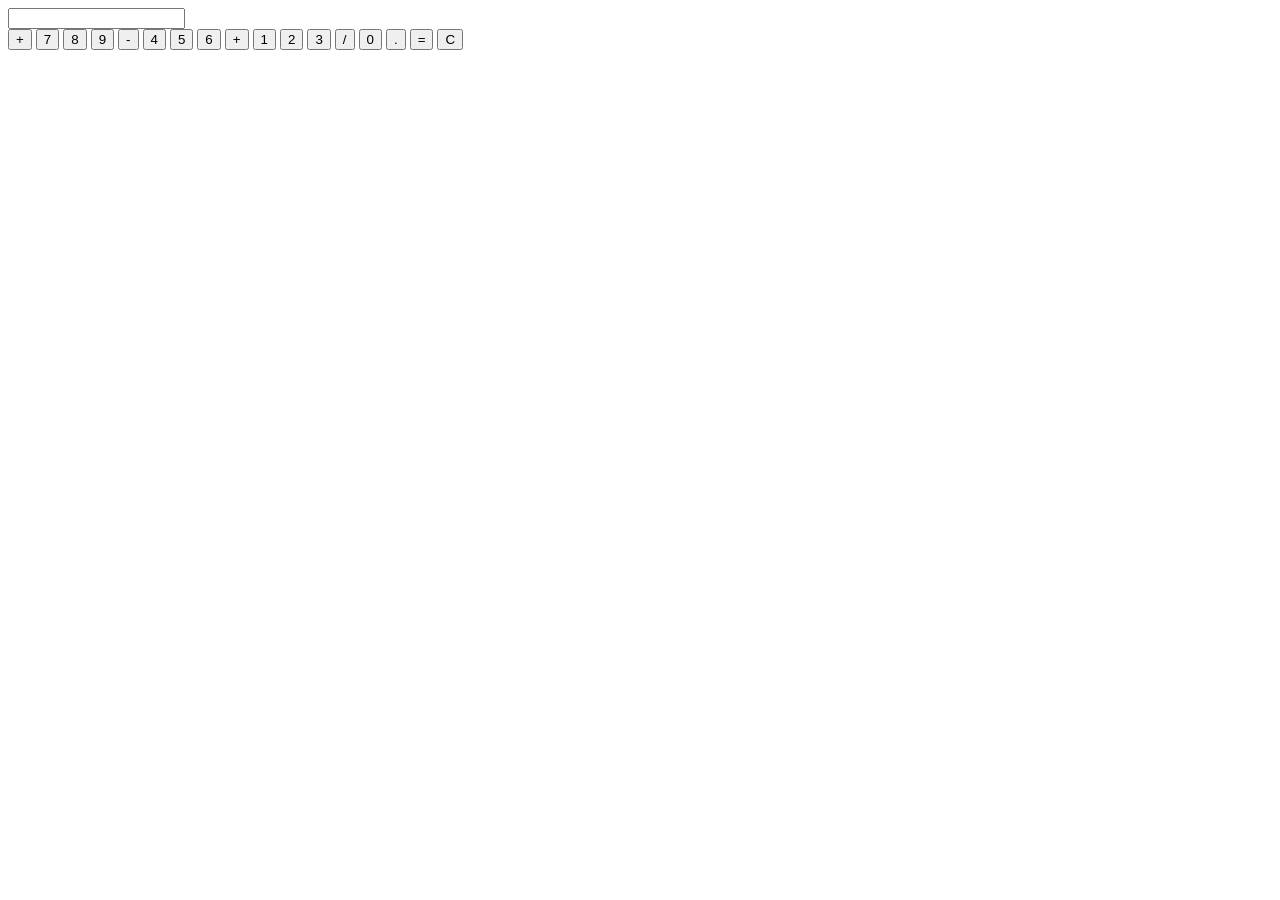
==== Calculator/index.html @ e33d105e "Initialized Project and created th HTML file for the calculator" ====
<!DOCTYPE html>
<html lang="en">
<head>
    <meta charset="UTF-8">
    <meta name="viewport" content="width=device-width, initial-scale=1.0">
    <title>Document</title>
    <link rel="stylesheet" href="style.css">
</head>
<body>
    
    <div id="calculator">
        <input id="display" readonly>
        <div id="keys">
            <button onclick="appendToDisplay('+')">+</button>
            <button onclick="appendToDisplay('7')">7</button>
            <button onclick="appendToDisplay('8')">8</button>
            <button onclick="appendToDisplay('9')">9</button>
            <button onclick="appendToDisplay('-')">-</button>
            <button onclick="appendToDisplay('4')">4</button>
            <button onclick="appendToDisplay('5')">5</button>
            <button onclick="appendToDisplay('6')">6</button>
            <button onclick="appendToDisplay('*')">+</button>
            <button onclick="appendToDisplay('1')">1</button>
            <button onclick="appendToDisplay('2')">2</button>
            <button onclick="appendToDisplay('3')">3</button>
            <button onclick="appendToDisplay('/')">/</button>
            <button onclick="appendToDisplay('0')">0</button>
            <button onclick="appendToDisplay('.')">.</button>
            <button onclick="calculate()">=</button>
            <button onclick="clearDisplay()">C</button>
            
            
            
        </div>
    </div>

    <script src="script.js"></script>
</body>
</html>
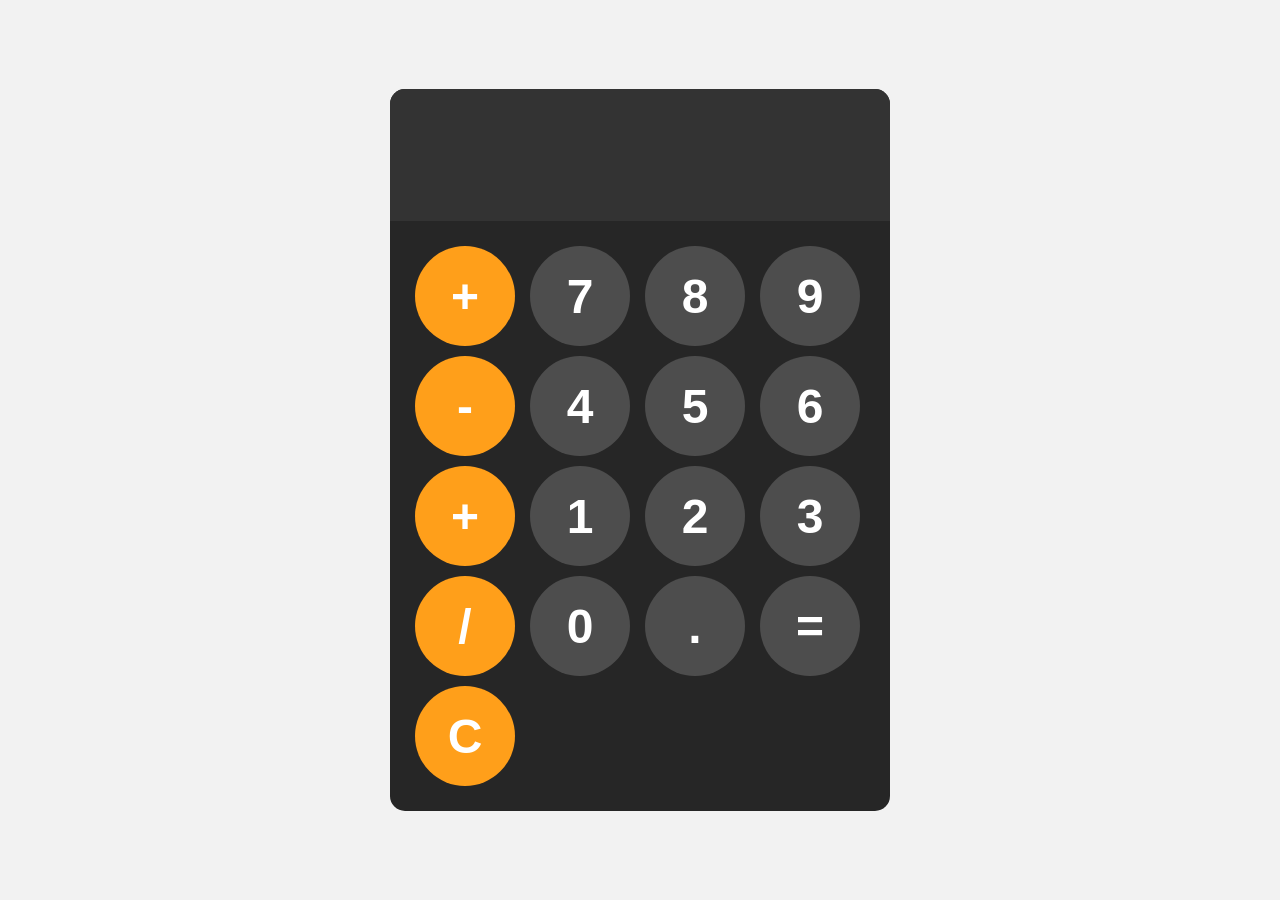
==== commit b47a8a5e: "feat: Created the CSS file to style the calculator" ====
--- a/Calculator/index.html
+++ b/Calculator/index.html
@@ -11,23 +11,23 @@
     <div id="calculator">
         <input id="display" readonly>
         <div id="keys">
-            <button onclick="appendToDisplay('+')">+</button>
+            <button onclick="appendToDisplay('+')" class="operator-btn">+</button>
             <button onclick="appendToDisplay('7')">7</button>
             <button onclick="appendToDisplay('8')">8</button>
             <button onclick="appendToDisplay('9')">9</button>
-            <button onclick="appendToDisplay('-')">-</button>
+            <button onclick="appendToDisplay('-')" class="operator-btn">-</button>
             <button onclick="appendToDisplay('4')">4</button>
             <button onclick="appendToDisplay('5')">5</button>
             <button onclick="appendToDisplay('6')">6</button>
-            <button onclick="appendToDisplay('*')">+</button>
+            <button onclick="appendToDisplay('*')" class="operator-btn">+</button>
             <button onclick="appendToDisplay('1')">1</button>
             <button onclick="appendToDisplay('2')">2</button>
             <button onclick="appendToDisplay('3')">3</button>
-            <button onclick="appendToDisplay('/')">/</button>
+            <button onclick="appendToDisplay('/')" class="operator-btn">/</button>
             <button onclick="appendToDisplay('0')">0</button>
             <button onclick="appendToDisplay('.')">.</button>
             <button onclick="calculate()">=</button>
-            <button onclick="clearDisplay()">C</button>
+            <button onclick="clearDisplay()" class="operator-btn">C</button>
             
             
             
--- a/Calculator/style.css
+++ b/Calculator/style.css
@@ -0,0 +1,59 @@
+body{
+    margin: 0;
+    display: flex;
+    justify-content: center;
+    align-items: center;
+    height: 100vh;
+    background-color: hsl(0, 0%, 95%);
+}
+#calculator{
+    font-family: Arial, sans-serif;
+    background-color: hsl(0, 0%, 15%);
+    border-radius: 15px;
+    max-width: 500px;
+    overflow: hidden;
+}
+
+#display{
+    width: 100%;
+    padding: 20px;
+    font-size: 5rem;
+    text-align: left;
+    border: none;
+    background-color: hsl(0, 0%, 20%);
+}
+
+#keys{
+    display: grid;
+    grid-template-columns: repeat(4, 1fr);
+    gap: 10px;
+    padding: 25px;
+}
+
+button{
+    width: 100px;
+    height: 100px;
+    border-radius: 50px;
+    border: none;
+    background-color: hsl(0, 0%, 30%);
+    color: white;
+    font-size: 3rem;
+    font-weight: bold;
+    cursor: pointer;
+}
+button:hover{
+    background-color: hsl(0, 0%, 40%);
+}
+button:active{
+    background-color: hsl(0, 0%, 50%);
+}
+
+.operator-btn{
+    background-color: hsl(35, 100%, 55%);
+}
+.operator-btn:hover{
+    background-color: hsl(35, 100%, 65%);
+}
+.operator-btn:active{
+    background-color: hsl(35, 100%, 45%);
+}
